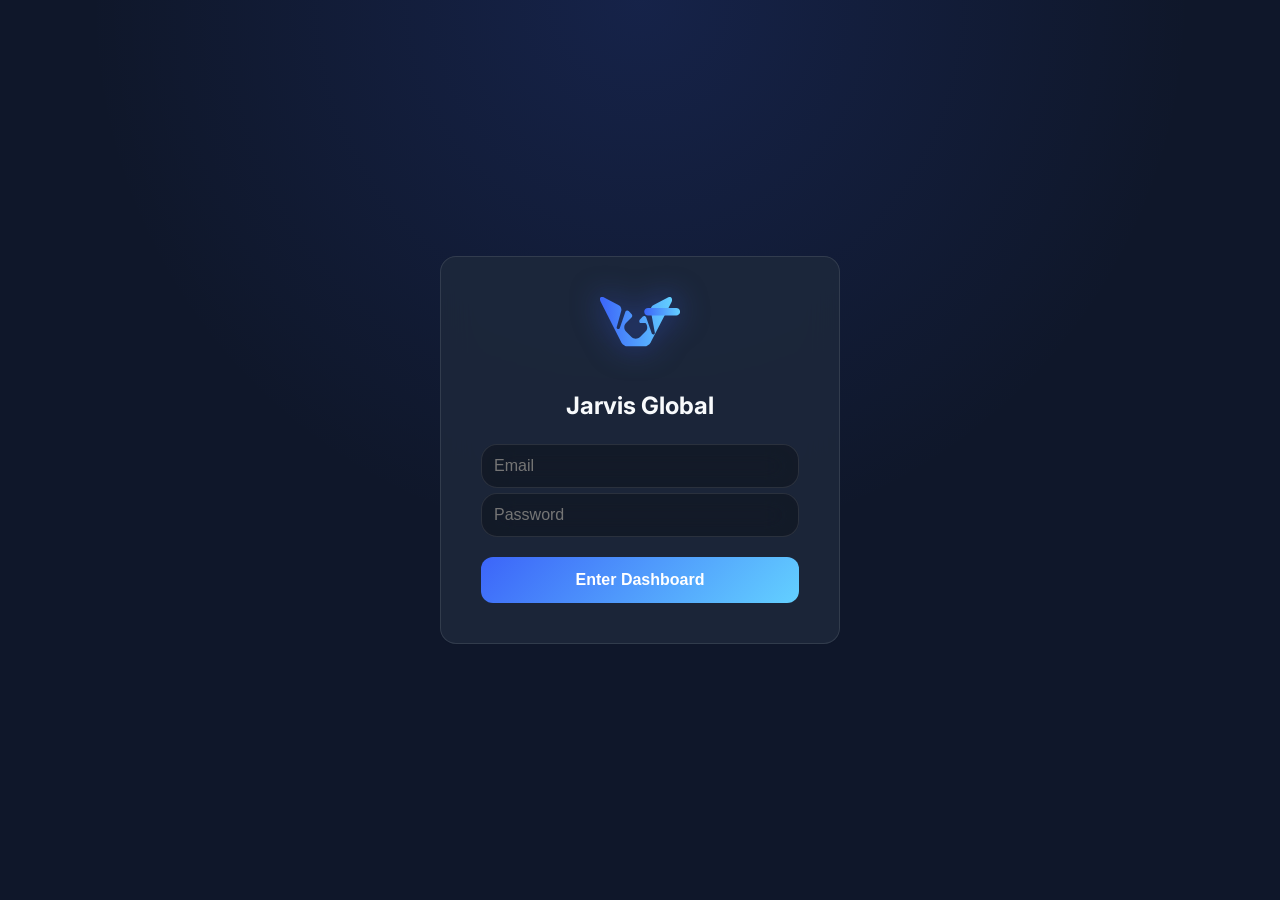
==== calculator/index.html @ fa2173ce "Add files via upload" ====
<!DOCTYPE html>
<html lang="en">
  <head>
    <meta charset="UTF-8" />
    <meta name="viewport" content="width=device-width, initial-scale=1.0, maximum-scale=1.0, user-scalable=no" />
    <title>Jarvis Global Budget</title>
    <link rel="preconnect" href="https://fonts.googleapis.com" />
    <link
      href="https://fonts.googleapis.com/css2?family=Inter:wght@400;600;700&family=JetBrains+Mono:wght@500;700&display=swap"
      rel="stylesheet" />
    <link rel="stylesheet" href="css/style.css" />
    <link
      rel="icon"
      href="data:image/svg+xml,<svg xmlns='http://www.w3.org/2000/svg' viewBox='0 0 80 50'><path fill='%233c65f9' d='M25.8,49.2L0.3,3.9C-1,0.2,1.3-1.1,4.1,0.4L18.4,8l2.8,6l-4.5,16.2l8.6-15.2l3.4-0.9l2.8,2.8c1,1,1,2.7,0,3.7L26,26.1c-2.3,2.3-2.3,6.1,0,8.5l5.5,5.5c2.3,2.3,6.1,2.3,8.5,0l5.5-5.5c2.3-2.3,2.3-6.1,0-8.5L40,26.1c-1-1-1-2.7,0-3.7l2.8-2.8c1-1,2.9-0.5,3.4,0.9l5.5,15.8l2,1.1l-2.8-13.4l14.3-7.5c2.8-1.5,5.1,0.7,3.8,4.3L51.4,44H25.8z'/></svg>" />
  </head>
  <body>
    <!-- LOGIN -->
    <section id="view-login" class="view" style="display: flex">
      <div class="login-card glass-panel">
        <div class="logo-wrapper pulse">
          <svg xmlns="http://www.w3.org/2000/svg" viewBox="0 0 80 50" class="jarvis-logo large">
            <defs>
              <linearGradient id="logoGradient" x1="0%" y1="0%" x2="100%" y2="0%">
                <stop offset="0%" style="stop-color: #3c65f9; stop-opacity: 1" />
                <stop offset="100%" style="stop-color: #63d0ff; stop-opacity: 1" />
              </linearGradient>
            </defs>
            <g fill="url(#logoGradient)">
              <path
                d="M25.8,49.2c-2.4-0.9-4.3-2.8-5.2-5.2L0.3,3.9C-1,0.2,1.3-1.1,4.1,0.4L18.4,8l0,0C20.6,9,21.9,11.5,21.2,14l-4.5,16.2c-0.2,0.8,0.3,1.6,1.1,1.8c0.9,0.2,1.8-0.3,2-1.1L25.3,15c0.4-1.5,2.4-2,3.4-0.9l2.8,2.8c1,1,1,2.7,0,3.7L26,26.1c-2.3,2.3-2.3,6.1,0,8.5l5.5,5.5c2.3,2.3,6.1,2.3,8.5,0l5.5-5.5c2.3-2.3,2.3-6.1,0-8.5L40,26.1c-1-1-1-2.7,0-3.7l2.8-2.8c1-1,2.9-0.5,3.4,0.9l5.5,15.8c0.2,0.8,1.1,1.3,2,1.1c0.8-0.2,1.3-1,1.1-1.8L50.8,14c-0.7-2.5,0.6-5,2.8-6.1l14.3-7.5c2.8-1.5,5.1,0.7,3.8,4.3L51.4,44c-0.9,2.4-2.8,4.3-5.2,5.2H25.8z" />
              <path
                d="M48,18.5h28.3c2.1,0,3.8-1.7,3.8-3.8v0c0-2.1-1.7-3.8-3.8-3.8H48c-2.1,0-3.8,1.7-3.8,3.8v0C44.2,16.8,45.9,18.5,48,18.5z" />
            </g>
          </svg>
        </div>
        <h1 data-i18n="app_title">Jarvis Global</h1>
        <form id="login-form">
          <input type="email" placeholder="Email" required class="glass-input" />
          <input type="password" placeholder="Password" required class="glass-input" />
          <button type="submit" class="btn-primary" data-i18n="btn_login">Enter Dashboard</button>
        </form>
      </div>
    </section>

    <!-- DASHBOARD -->
    <section id="view-dashboard" class="view" style="display: none">
      <header class="app-header">
        <div class="brand">
          <!-- ЛОГОТИП ЗЛІВА -->
          <svg class="jarvis-logo small" viewBox="0 0 80 50">
            <g fill="url(#logoGradient)">
              <path
                d="M25.8,49.2c-2.4-0.9-4.3-2.8-5.2-5.2L0.3,3.9C-1,0.2,1.3-1.1,4.1,0.4L18.4,8l0,0C20.6,9,21.9,11.5,21.2,14l-4.5,16.2c-0.2,0.8,0.3,1.6,1.1,1.8c0.9,0.2,1.8-0.3,2-1.1L25.3,15c0.4-1.5,2.4-2,3.4-0.9l2.8,2.8c1,1,1,2.7,0,3.7L26,26.1c-2.3,2.3-2.3,6.1,0,8.5l5.5,5.5c2.3,2.3,6.1,2.3,8.5,0l5.5-5.5c2.3-2.3,2.3-6.1,0-8.5L40,26.1c-1-1-1-2.7,0-3.7l2.8-2.8c1-1,2.9-0.5,3.4,0.9l5.5,15.8c0.2,0.8,1.1,1.3,2,1.1c0.8-0.2,1.3-1,1.1-1.8L50.8,14c-0.7-2.5,0.6-5,2.8-6.1l14.3-7.5c2.8-1.5,5.1,0.7,3.8,4.3L51.4,44c-0.9,2.4-2.8,4.3-5.2,5.2H25.8z" />
              <path
                d="M48,18.5h28.3c2.1,0,3.8-1.7,3.8-3.8v0c0-2.1-1.7-3.8-3.8-3.8H48c-2.1,0-3.8,1.7-3.8,3.8v0C44.2,16.8,45.9,18.5,48,18.5z" />
            </g>
          </svg>
          <span>Jarvis</span>
        </div>

        <!-- ПРАВА ЧАСТИНА: Кнопка "Back" і Шестерня -->
        <div class="header-right">
          <a href="../index.html" class="btn-back">← Back</a>
          <button id="btn-open-settings" class="icon-btn">⚙️</button>
        </div>
      </header>

      <div class="balance-card glass-panel">
        <div class="row">
          <label data-i18n="label_income">Total Income</label>
          <div class="input-wrapper">
            <span class="currency-symbol">$</span>
            <input type="text" id="income-input" class="math-input" placeholder="0" />
          </div>
        </div>
        <div class="row">
          <label data-i18n="label_balance">Global Remaining</label>
          <div id="global-balance" class="balance-text text-success">0.00</div>
        </div>
      </div>

      <div class="segmented-control">
        <button class="tab-btn active" data-tab="tab-main" data-i18n="tab_main">Main</button>
        <button class="tab-btn" data-tab="tab-custom" id="custom-tab-label">Ukraine</button>
      </div>

      <!-- TAB 1: MAIN TABLE -->
      <main id="tab-main" class="tab-content active" style="display: block">
        <div class="table-container glass-panel">
          <div class="table-actions">
            <h3 data-i18n="title_breakdown">Main Expenses</h3>
            <button class="btn-add" onclick="App.addMainRow()">+</button>
          </div>
          <div class="scroll-wrapper">
            <table class="budget-table">
              <thead>
                <tr>
                  <th data-i18n="col_name">Name</th>
                  <th data-i18n="col_plan">Plan</th>
                  <th data-i18n="col_local">Spent</th>
                  <th data-i18n="col_rem">Rem.</th>
                  <th width="30"></th>
                </tr>
              </thead>
              <tbody id="tbody-main"></tbody>
            </table>
          </div>
          <!-- ПІДСУМОК ДЛЯ ПЕРШОЇ ТАБЛИЦІ -->
          <div style="padding: 15px; text-align: right; font-size: 12px; color: #888">
            Total Main: <span class="currency-symbol">$</span> <span id="main-total-display">0.00</span>
          </div>
        </div>
      </main>

      <!-- TAB 2: SECOND TABLE -->
      <main id="tab-custom" class="tab-content hidden">
        <div class="table-container glass-panel">
          <div class="table-actions">
            <h3><span class="custom-name-display">Ukraine</span> Expenses</h3>
            <button class="btn-add" onclick="App.addSecondRow()">+</button>
          </div>
          <div class="scroll-wrapper">
            <table class="budget-table">
              <thead>
                <tr>
                  <th data-i18n="col_name">Name</th>
                  <th data-i18n="col_plan">Plan</th>
                  <th data-i18n="col_local">Spent</th>
                  <th data-i18n="col_rem">Rem.</th>
                  <th width="30"></th>
                </tr>
              </thead>
              <tbody id="tbody-second"></tbody>
            </table>
          </div>
          <!-- ПІДСУМОК ДЛЯ ДРУГОЇ ТАБЛИЦІ -->
          <div style="padding: 15px; text-align: right; font-size: 12px; color: #888">
            Total Sent: <span class="currency-symbol">$</span> <span id="custom-total-display">0.00</span>
          </div>
        </div>
      </main>
    </section>

    <!-- MODAL -->
    <div id="modal-settings" class="modal hidden">
      <div class="modal-content glass-panel">
        <div class="modal-header">
          <h2 data-i18n="modal_settings">Settings</h2>
          <button id="btn-close-settings" class="close-btn">&times;</button>
        </div>
        <div class="modal-body">
          <div class="setting-group">
            <label data-i18n="set_currency">Currency Symbol</label>
            <select id="set-currency" class="glass-input">
              <option value="$">$ (USD)</option>
              <option value="£">£ (GBP)</option>
              <option value="€">€ (EUR)</option>
              <option value="₴">₴ (UAH)</option>
              <option value="zł">zł (PLN)</option>
            </select>
          </div>
          <div class="setting-group">
            <label data-i18n="set_tab_name">Second Tab Name</label>
            <input type="text" id="set-tab-name" class="glass-input" value="Ukraine" />
          </div>
          <div class="setting-group">
            <label data-i18n="set_lang">Language</label>
            <select id="set-lang" class="glass-input">
              <option value="en">English</option>
              <option value="ua">Ukrainian</option>
              <option value="pl">Polish</option>
              <option value="de">German</option>
              <option value="fr">French</option>
              <option value="es">Spanish</option>
            </select>
          </div>
          <button id="btn-logout" class="btn-danger" data-i18n="btn_logout">Logout</button>
        </div>
      </div>
    </div>

    <script src="js/app.js"></script>
  </body>
</html>
---- calculator/css/style.css ----
:root {
  --bg-dark: #0f172a;
  --glass-bg: rgba(30, 41, 59, 0.85);
  --glass-border: rgba(255, 255, 255, 0.1);
  --primary: #3c65f9;
  --accent: #63d0ff;
  --text: #f8fafc;
  --text-muted: #94a3b8;
  --danger: #ef4444;
  --success: #10b981;
}

* {
  box-sizing: border-box;
  -webkit-tap-highlight-color: transparent;
}

body {
  margin: 0;
  font-family: "Inter", sans-serif;
  background: var(--bg-dark);
  background-image: radial-gradient(circle at 50% 0%, rgba(60, 101, 249, 0.15), transparent 50%);
  color: var(--text);

  /* ВИПРАВЛЕННЯ ДЛЯ МОБІЛЬНИХ (Safari/Chrome) */
  width: 100%;
  height: 100vh; /* Фоллбек */
  height: 100dvh; /* Динамічна висота враховує адресний рядок */
  overflow: hidden;
}

/* Utils */
.view {
  /* Важливо: view бере висоту від body, а не екрану, щоб уникнути скрол-багів */
  height: 100%;
  width: 100%;
  flex-direction: column;
}

.hidden {
  display: none !important;
}

/* Glass Styles */
.glass-panel,
.glass-input {
  background: var(--glass-bg);
  backdrop-filter: blur(16px);
  -webkit-backdrop-filter: blur(16px);
  border: 1px solid var(--glass-border);
  border-radius: 16px;
}

.glass-input {
  background: rgba(0, 0, 0, 0.3);
  width: 100%;
  padding: 12px;
  color: var(--text);
  font-size: 16px; /* 16px запобігає авто-зуму на iPhone */
  outline: none;
  border: 1px solid var(--glass-border);
  margin-top: 5px;
}
.glass-input:focus {
  border-color: var(--primary);
}

/* Login */
#view-login {
  align-items: center;
  justify-content: center;
  padding: 20px;
}
.login-card {
  padding: 40px;
  width: 100%;
  max-width: 400px;
  text-align: center;
}
.jarvis-logo.large {
  width: 80px;
  margin-bottom: 20px;
  filter: drop-shadow(0 0 15px rgba(60, 101, 249, 0.5));
}
.btn-primary {
  background: linear-gradient(135deg, var(--primary), var(--accent));
  border: none;
  color: white;
  padding: 14px;
  width: 100%;
  border-radius: 12px;
  font-weight: 600;
  margin-top: 20px;
  cursor: pointer;
  font-size: 16px;
}

/* Header */
.app-header {
  padding: 15px 20px;
  display: flex;
  justify-content: space-between;
  align-items: center;
  flex-shrink: 0; /* Шапка не стискається */
}
.brand {
  display: flex;
  align-items: center;
  gap: 10px;
  font-weight: 700;
  font-size: 18px;
}
.jarvis-logo.small {
  width: 40px; /* Збільшено для кращого вигляду */
}

/* Right side of header */
.header-right {
  display: flex;
  align-items: center;
  gap: 15px;
}

/* Back Button Style */
.btn-back {
  color: var(--accent);
  text-decoration: none;
  border: 1px solid rgba(99, 208, 255, 0.3);
  padding: 6px 12px;
  border-radius: 12px;
  font-size: 14px;
  font-weight: 600;
  transition: all 0.2s;
}
.btn-back:hover {
  background: rgba(99, 208, 255, 0.1);
  border-color: var(--accent);
  box-shadow: 0 0 10px rgba(99, 208, 255, 0.3);
}

.icon-btn {
  background: none;
  border: none;
  font-size: 24px;
  cursor: pointer;
  padding: 5px;
}

/* Balance */
.balance-card {
  margin: 0 20px 15px 20px;
  padding: 15px;
  flex-shrink: 0;
}
.balance-card .row {
  display: flex;
  justify-content: space-between;
  align-items: center;
  margin-bottom: 5px;
}
.balance-card label {
  color: var(--text-muted);
  font-size: 12px;
  text-transform: uppercase;
}
.input-wrapper {
  display: flex;
  align-items: center;
  gap: 5px;
}
.math-input {
  background: transparent;
  border: none;
  color: var(--accent);
  font-family: "JetBrains Mono", monospace;
  font-size: 18px;
  text-align: right;
  width: 100px;
  outline: none;
}
.balance-text {
  font-family: "JetBrains Mono", monospace;
  font-size: 20px;
  font-weight: 700;
}
.text-success {
  color: var(--success);
}
.text-danger {
  color: var(--danger);
}

/* Tabs */
.segmented-control {
  display: flex;
  margin: 0 20px 15px 20px;
  background: rgba(0, 0, 0, 0.3);
  border-radius: 12px;
  padding: 4px;
  flex-shrink: 0;
}
.tab-btn {
  flex: 1;
  background: none;
  border: none;
  padding: 10px;
  color: var(--text-muted);
  font-weight: 600;
  border-radius: 8px;
  cursor: pointer;
  transition: 0.2s;
}
.tab-btn.active {
  background: var(--primary);
  color: white;
}

.tab-content {
  flex: 1;
  overflow-y: auto; /* Скрол тільки тут */
  padding: 0 20px 80px 20px; /* Нижній відступ, щоб клавіатура/кнопки не перекривали контент */
  display: none;
  -webkit-overflow-scrolling: touch; /* Плавний скрол на iOS */
}
.tab-content.active {
  display: block !important;
}

/* Table */
.table-container {
  overflow: hidden;
}
.table-actions {
  display: flex;
  justify-content: space-between;
  align-items: center;
  padding: 15px;
  border-bottom: 1px solid var(--glass-border);
}
.btn-add {
  background: var(--primary);
  border: none;
  color: white;
  width: 36px;
  height: 36px;
  border-radius: 50%;
  font-size: 24px;
  cursor: pointer;
  display: flex;
  align-items: center;
  justify-content: center;
}
.scroll-wrapper {
  overflow-x: auto;
  width: 100%;
  padding-bottom: 5px; /* Для скролбару */
}
table {
  width: 100%;
  border-collapse: collapse;
  min-width: 350px;
}
th {
  text-align: left;
  padding: 10px;
  color: var(--text-muted);
  font-size: 11px;
  text-transform: uppercase;
  border-bottom: 1px solid var(--glass-border);
  white-space: nowrap;
}
td {
  padding: 5px 10px;
  border-bottom: 1px solid rgba(255, 255, 255, 0.05);
}
td input {
  background: transparent;
  border: none;
  color: var(--text);
  width: 100%;
  font-size: 14px;
  padding: 8px 0;
  font-family: "JetBrains Mono", monospace;
}
td input[type="text"] {
  font-family: "Inter", sans-serif;
}
td input:focus {
  border-bottom: 1px solid var(--primary);
  outline: none;
}
.delete-btn {
  background: none;
  border: none;
  color: var(--danger);
  font-size: 18px;
  cursor: pointer;
  padding: 10px;
}

/* Modal */
.modal {
  position: fixed;
  top: 0;
  left: 0;
  width: 100%;
  height: 100%; /* Тут fixed position, тому 100% ок */
  background: rgba(0, 0, 0, 0.6);
  z-index: 1000;
  display: flex;
  align-items: flex-end; /* Шторка знизу */
}
.modal.hidden {
  display: none !important;
}
.modal-content {
  width: 100%;
  background: #1e293b;
  border-top-left-radius: 24px;
  border-top-right-radius: 24px;
  padding: 20px;
  padding-bottom: 40px; /* Безпечний відступ знизу */
  animation: slideUp 0.3s ease;
  max-height: 80vh;
  overflow-y: auto;
}
@keyframes slideUp {
  from {
    transform: translateY(100%);
  }
  to {
    transform: translateY(0);
  }
}
.modal-header {
  display: flex;
  justify-content: space-between;
  align-items: center;
  margin-bottom: 20px;
}
.close-btn {
  background: none;
  border: none;
  color: var(--text);
  font-size: 28px;
  cursor: pointer;
}
.setting-group {
  margin-bottom: 20px;
}
.btn-danger {
  background: rgba(239, 68, 68, 0.2);
  color: var(--danger);
  border: 1px solid var(--danger);
  width: 100%;
  padding: 12px;
  border-radius: 12px;
  font-weight: 600;
  cursor: pointer;
}
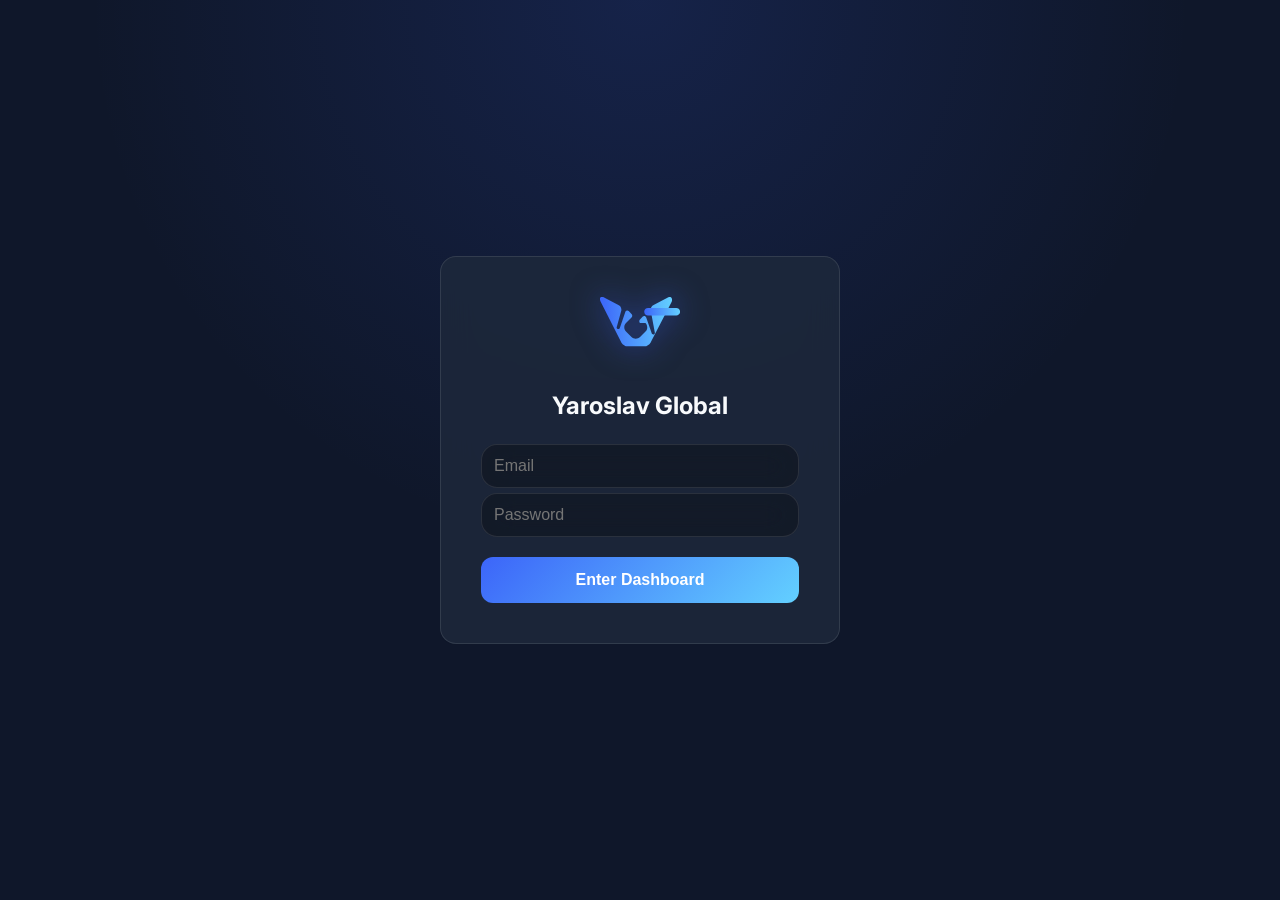
==== commit 1e3c2530: "Add files via upload" ====
--- a/calculator/index.html
+++ b/calculator/index.html
@@ -3,7 +3,7 @@
   <head>
     <meta charset="UTF-8" />
     <meta name="viewport" content="width=device-width, initial-scale=1.0, maximum-scale=1.0, user-scalable=no" />
-    <title>Jarvis Global Budget</title>
+    <title>Yaroslav Global Budget</title>
     <link rel="preconnect" href="https://fonts.googleapis.com" />
     <link
       href="https://fonts.googleapis.com/css2?family=Inter:wght@400;600;700&family=JetBrains+Mono:wght@500;700&display=swap"
@@ -14,7 +14,6 @@
       href="data:image/svg+xml,<svg xmlns='http://www.w3.org/2000/svg' viewBox='0 0 80 50'><path fill='%233c65f9' d='M25.8,49.2L0.3,3.9C-1,0.2,1.3-1.1,4.1,0.4L18.4,8l2.8,6l-4.5,16.2l8.6-15.2l3.4-0.9l2.8,2.8c1,1,1,2.7,0,3.7L26,26.1c-2.3,2.3-2.3,6.1,0,8.5l5.5,5.5c2.3,2.3,6.1,2.3,8.5,0l5.5-5.5c2.3-2.3,2.3-6.1,0-8.5L40,26.1c-1-1-1-2.7,0-3.7l2.8-2.8c1-1,2.9-0.5,3.4,0.9l5.5,15.8l2,1.1l-2.8-13.4l14.3-7.5c2.8-1.5,5.1,0.7,3.8,4.3L51.4,44H25.8z'/></svg>" />
   </head>
   <body>
-    <!-- LOGIN -->
     <section id="view-login" class="view" style="display: flex">
       <div class="login-card glass-panel">
         <div class="logo-wrapper pulse">
@@ -33,7 +32,7 @@
             </g>
           </svg>
         </div>
-        <h1 data-i18n="app_title">Jarvis Global</h1>
+        <h1 data-i18n="app_title">Yaroslav Global</h1>
         <form id="login-form">
           <input type="email" placeholder="Email" required class="glass-input" />
           <input type="password" placeholder="Password" required class="glass-input" />
@@ -42,25 +41,28 @@
       </div>
     </section>
 
-    <!-- DASHBOARD -->
     <section id="view-dashboard" class="view" style="display: none">
       <header class="app-header">
         <div class="brand">
-          <!-- ЛОГОТИП ЗЛІВА -->
           <svg class="jarvis-logo small" viewBox="0 0 80 50">
-            <g fill="url(#logoGradient)">
+            <defs>
+              <linearGradient id="logoGradientSmall" x1="0%" y1="0%" x2="100%" y2="0%">
+                <stop offset="0%" style="stop-color: #3c65f9; stop-opacity: 1" />
+                <stop offset="100%" style="stop-color: #63d0ff; stop-opacity: 1" />
+              </linearGradient>
+            </defs>
+            <g fill="url(#logoGradientSmall)">
               <path
                 d="M25.8,49.2c-2.4-0.9-4.3-2.8-5.2-5.2L0.3,3.9C-1,0.2,1.3-1.1,4.1,0.4L18.4,8l0,0C20.6,9,21.9,11.5,21.2,14l-4.5,16.2c-0.2,0.8,0.3,1.6,1.1,1.8c0.9,0.2,1.8-0.3,2-1.1L25.3,15c0.4-1.5,2.4-2,3.4-0.9l2.8,2.8c1,1,1,2.7,0,3.7L26,26.1c-2.3,2.3-2.3,6.1,0,8.5l5.5,5.5c2.3,2.3,6.1,2.3,8.5,0l5.5-5.5c2.3-2.3,2.3-6.1,0-8.5L40,26.1c-1-1-1-2.7,0-3.7l2.8-2.8c1-1,2.9-0.5,3.4,0.9l5.5,15.8c0.2,0.8,1.1,1.3,2,1.1c0.8-0.2,1.3-1,1.1-1.8L50.8,14c-0.7-2.5,0.6-5,2.8-6.1l14.3-7.5c2.8-1.5,5.1,0.7,3.8,4.3L51.4,44c-0.9,2.4-2.8,4.3-5.2,5.2H25.8z" />
               <path
                 d="M48,18.5h28.3c2.1,0,3.8-1.7,3.8-3.8v0c0-2.1-1.7-3.8-3.8-3.8H48c-2.1,0-3.8,1.7-3.8,3.8v0C44.2,16.8,45.9,18.5,48,18.5z" />
             </g>
           </svg>
-          <span>Jarvis</span>
+          <span>Yaroslav</span>
         </div>
 
-        <!-- ПРАВА ЧАСТИНА: Кнопка "Back" і Шестерня -->
         <div class="header-right">
-          <a href="../index.html" class="btn-back">← Back</a>
+          <a href="../index.html" class="btn-back" style="border-radius: 20px;">&larr; Portfolio</a>
           <button id="btn-open-settings" class="icon-btn">⚙️</button>
         </div>
       </header>
@@ -84,7 +86,6 @@
         <button class="tab-btn" data-tab="tab-custom" id="custom-tab-label">Ukraine</button>
       </div>
 
-      <!-- TAB 1: MAIN TABLE -->
       <main id="tab-main" class="tab-content active" style="display: block">
         <div class="table-container glass-panel">
           <div class="table-actions">
@@ -105,14 +106,12 @@
               <tbody id="tbody-main"></tbody>
             </table>
           </div>
-          <!-- ПІДСУМОК ДЛЯ ПЕРШОЇ ТАБЛИЦІ -->
           <div style="padding: 15px; text-align: right; font-size: 12px; color: #888">
             Total Main: <span class="currency-symbol">$</span> <span id="main-total-display">0.00</span>
           </div>
         </div>
       </main>
 
-      <!-- TAB 2: SECOND TABLE -->
       <main id="tab-custom" class="tab-content hidden">
         <div class="table-container glass-panel">
           <div class="table-actions">
@@ -133,7 +132,6 @@
               <tbody id="tbody-second"></tbody>
             </table>
           </div>
-          <!-- ПІДСУМОК ДЛЯ ДРУГОЇ ТАБЛИЦІ -->
           <div style="padding: 15px; text-align: right; font-size: 12px; color: #888">
             Total Sent: <span class="currency-symbol">$</span> <span id="custom-total-display">0.00</span>
           </div>
@@ -141,7 +139,6 @@
       </main>
     </section>
 
-    <!-- MODAL -->
     <div id="modal-settings" class="modal hidden">
       <div class="modal-content glass-panel">
         <div class="modal-header">
